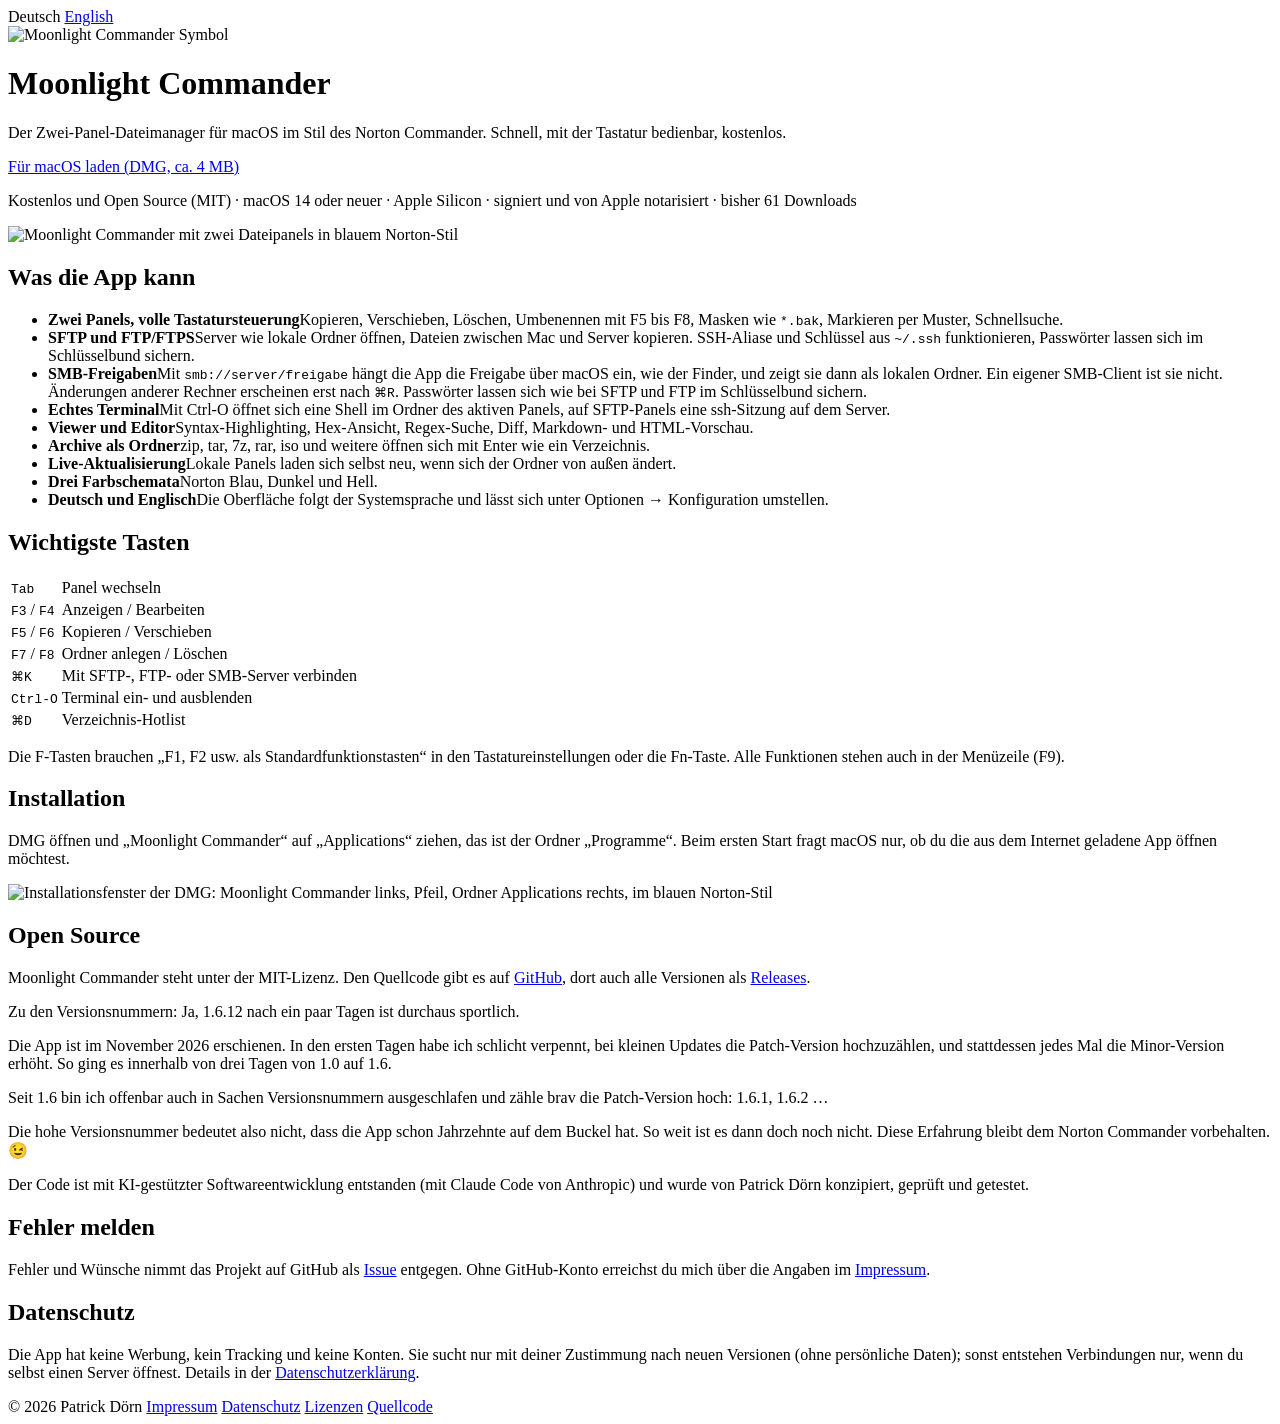
==== website/index.html @ 621c6668 "SMB in README, Website und ADR-0017: Einhängen über macOS statt eigenem Client (R10, R12) Co-Authore" ====
<!doctype html>
<html lang="de">
<head>
  <meta charset="utf-8">
  <meta name="viewport" content="width=device-width, initial-scale=1">
  <title>Moonlight Commander – Dateimanager für macOS</title>
  <meta name="description" content="Moonlight Commander ist ein kostenloser Zwei-Panel-Dateimanager für macOS im Stil des Norton Commander, mit SFTP, FTP, Terminal, Viewer und Editor.">
  <meta property="og:title" content="Moonlight Commander – Dateimanager für macOS">
  <meta property="og:image" content="https://moonlight-commander.org/screenshot.png">
  <link rel="canonical" href="https://moonlight-commander.org/">
  <link rel="alternate" hreflang="de" href="https://moonlight-commander.org/">
  <link rel="alternate" hreflang="en" href="https://moonlight-commander.org/en/">
  <link rel="alternate" hreflang="x-default" href="https://moonlight-commander.org/">
  <link rel="icon" href="/icon.png">
  <link rel="stylesheet" href="/style.css">
  <!-- Matomo -->
  <script>
    var _paq = window._paq = window._paq || [];
    /* ohne Cookies, damit kein Einwilligungsbanner nötig ist */
    _paq.push(['disableCookies']);
    _paq.push(['trackPageView']);
    _paq.push(['enableLinkTracking']);
    (function() {
      var u="https://metrics.doern.eu/";
      _paq.push(['setTrackerUrl', u+'matomo.php']);
      _paq.push(['setSiteId', '26']);
      var d=document, g=d.createElement('script'), s=d.getElementsByTagName('script')[0];
      g.async=true; g.src=u+'matomo.js'; s.parentNode.insertBefore(g,s);
    })();
  </script>
  <!-- End Matomo Code -->
</head>
<body>
<main>
<nav class="lang" aria-label="Sprache">
  <span aria-current="true">Deutsch</span>
  <a href="/en/" hreflang="en" lang="en">English</a>
</nav>
<header>
  <img src="/icon.png" alt="Moonlight Commander Symbol" width="128" height="128">
  <h1>Moonlight Commander</h1>
  <p class="lead">Der Zwei-Panel-Dateimanager für macOS im Stil des Norton Commander. Schnell, mit der Tastatur bedienbar, kostenlos.</p>
</header>

<p class="download"><a class="button" href="https://github.com/patrickdoern/mc/releases/latest/download/mc.dmg">Für macOS laden (DMG, ca. 4 MB)</a></p>
<p class="note">Kostenlos und Open Source (MIT) · macOS 14 oder neuer · Apple Silicon · signiert und von Apple notarisiert · bisher <span class="downloads">61</span> Downloads</p>

<img class="shot" src="/screenshot.png" alt="Moonlight Commander mit zwei Dateipanels in blauem Norton-Stil" width="1800" height="1061">

<h2>Was die App kann</h2>
<ul class="features">
  <li><strong>Zwei Panels, volle Tastatursteuerung</strong>Kopieren, Verschieben, Löschen, Umbenennen mit F5 bis F8, Masken wie <kbd>*.bak</kbd>, Markieren per Muster, Schnellsuche.</li>
  <li><strong>SFTP und FTP/FTPS</strong>Server wie lokale Ordner öffnen, Dateien zwischen Mac und Server kopieren. SSH-Aliase und Schlüssel aus <kbd>~/.ssh</kbd> funktionieren, Passwörter lassen sich im Schlüsselbund sichern.</li>
  <li><strong>SMB-Freigaben</strong>Mit <kbd>smb://server/freigabe</kbd> hängt die App die Freigabe über macOS ein, wie der Finder, und zeigt sie dann als lokalen Ordner. Ein eigener SMB-Client ist sie nicht. Änderungen anderer Rechner erscheinen erst nach <kbd>⌘R</kbd>. Passwörter lassen sich wie bei SFTP und FTP im Schlüsselbund sichern.</li>
  <li><strong>Echtes Terminal</strong>Mit Ctrl-O öffnet sich eine Shell im Ordner des aktiven Panels, auf SFTP-Panels eine ssh-Sitzung auf dem Server.</li>
  <li><strong>Viewer und Editor</strong>Syntax-Highlighting, Hex-Ansicht, Regex-Suche, Diff, Markdown- und HTML-Vorschau.</li>
  <li><strong>Archive als Ordner</strong>zip, tar, 7z, rar, iso und weitere öffnen sich mit Enter wie ein Verzeichnis.</li>
  <li><strong>Live-Aktualisierung</strong>Lokale Panels laden sich selbst neu, wenn sich der Ordner von außen ändert.</li>
  <li><strong>Drei Farbschemata</strong>Norton Blau, Dunkel und Hell.</li>
  <li><strong>Deutsch und Englisch</strong>Die Oberfläche folgt der Systemsprache und lässt sich unter Optionen → Konfiguration umstellen.</li>
</ul>

<h2>Wichtigste Tasten</h2>
<table>
  <tr><td><kbd>Tab</kbd></td><td>Panel wechseln</td></tr>
  <tr><td><kbd>F3</kbd> / <kbd>F4</kbd></td><td>Anzeigen / Bearbeiten</td></tr>
  <tr><td><kbd>F5</kbd> / <kbd>F6</kbd></td><td>Kopieren / Verschieben</td></tr>
  <tr><td><kbd>F7</kbd> / <kbd>F8</kbd></td><td>Ordner anlegen / Löschen</td></tr>
  <tr><td><kbd>⌘K</kbd></td><td>Mit SFTP-, FTP- oder SMB-Server verbinden</td></tr>
  <tr><td><kbd>Ctrl-O</kbd></td><td>Terminal ein- und ausblenden</td></tr>
  <tr><td><kbd>⌘D</kbd></td><td>Verzeichnis-Hotlist</td></tr>
</table>
<p class="note">Die F-Tasten brauchen „F1, F2 usw. als Standardfunktionstasten“ in den Tastatureinstellungen oder die Fn-Taste. Alle Funktionen stehen auch in der Menüzeile (F9).</p>

<h2>Installation</h2>
<p>DMG öffnen und „Moonlight Commander“ auf „Applications“ ziehen, das ist der Ordner „Programme“. Beim ersten Start fragt macOS nur, ob du die aus dem Internet geladene App öffnen möchtest.</p>
<img class="shot shot-small" src="/install.png" alt="Installationsfenster der DMG: Moonlight Commander links, Pfeil, Ordner Applications rechts, im blauen Norton-Stil" width="1280" height="856" loading="lazy">

<h2>Open Source</h2>
<p>Moonlight Commander steht unter der MIT-Lizenz. Den Quellcode gibt es auf <a href="https://github.com/patrickdoern/mc">GitHub</a>, dort auch alle Versionen als <a href="https://github.com/patrickdoern/mc/releases">Releases</a>.</p>
<p>Zu den Versionsnummern: Ja, 1.6.12 nach ein paar Tagen ist durchaus sportlich.</p>
<p>Die App ist im November 2026 erschienen. In den ersten Tagen habe ich schlicht verpennt, bei kleinen Updates die Patch-Version hochzuzählen, und stattdessen jedes Mal die Minor-Version erhöht. So ging es innerhalb von drei Tagen von 1.0 auf 1.6.</p>
<p>Seit 1.6 bin ich offenbar auch in Sachen Versionsnummern ausgeschlafen und zähle brav die Patch-Version hoch: 1.6.1, 1.6.2 …</p>
<p>Die hohe Versionsnummer bedeutet also nicht, dass die App schon Jahrzehnte auf dem Buckel hat. So weit ist es dann doch noch nicht. Diese Erfahrung bleibt dem Norton Commander vorbehalten. 😉</p>
<p>Der Code ist mit KI-gestützter Softwareentwicklung entstanden (mit Claude Code von Anthropic) und wurde von Patrick Dörn konzipiert, geprüft und getestet.</p>

<h2>Fehler melden</h2>
<p>Fehler und Wünsche nimmt das Projekt auf GitHub als <a href="https://github.com/patrickdoern/mc/issues/new/choose">Issue</a> entgegen. Ohne GitHub-Konto erreichst du mich über die Angaben im <a href="/impressum">Impressum</a>.</p>

<h2>Datenschutz</h2>
<p>Die App hat keine Werbung, kein Tracking und keine Konten. Sie sucht nur mit deiner Zustimmung nach neuen Versionen (ohne persönliche Daten); sonst entstehen Verbindungen nur, wenn du selbst einen Server öffnest. Details in der <a href="/datenschutz">Datenschutzerklärung</a>.</p>
</main>
<footer>
  <span>© 2026 Patrick Dörn</span>
  <a href="/impressum">Impressum</a>
  <a href="/datenschutz">Datenschutz</a>
  <a href="/lizenzen">Lizenzen</a>
  <a href="https://github.com/patrickdoern/mc">Quellcode</a>
</footer>
</body>
</html>
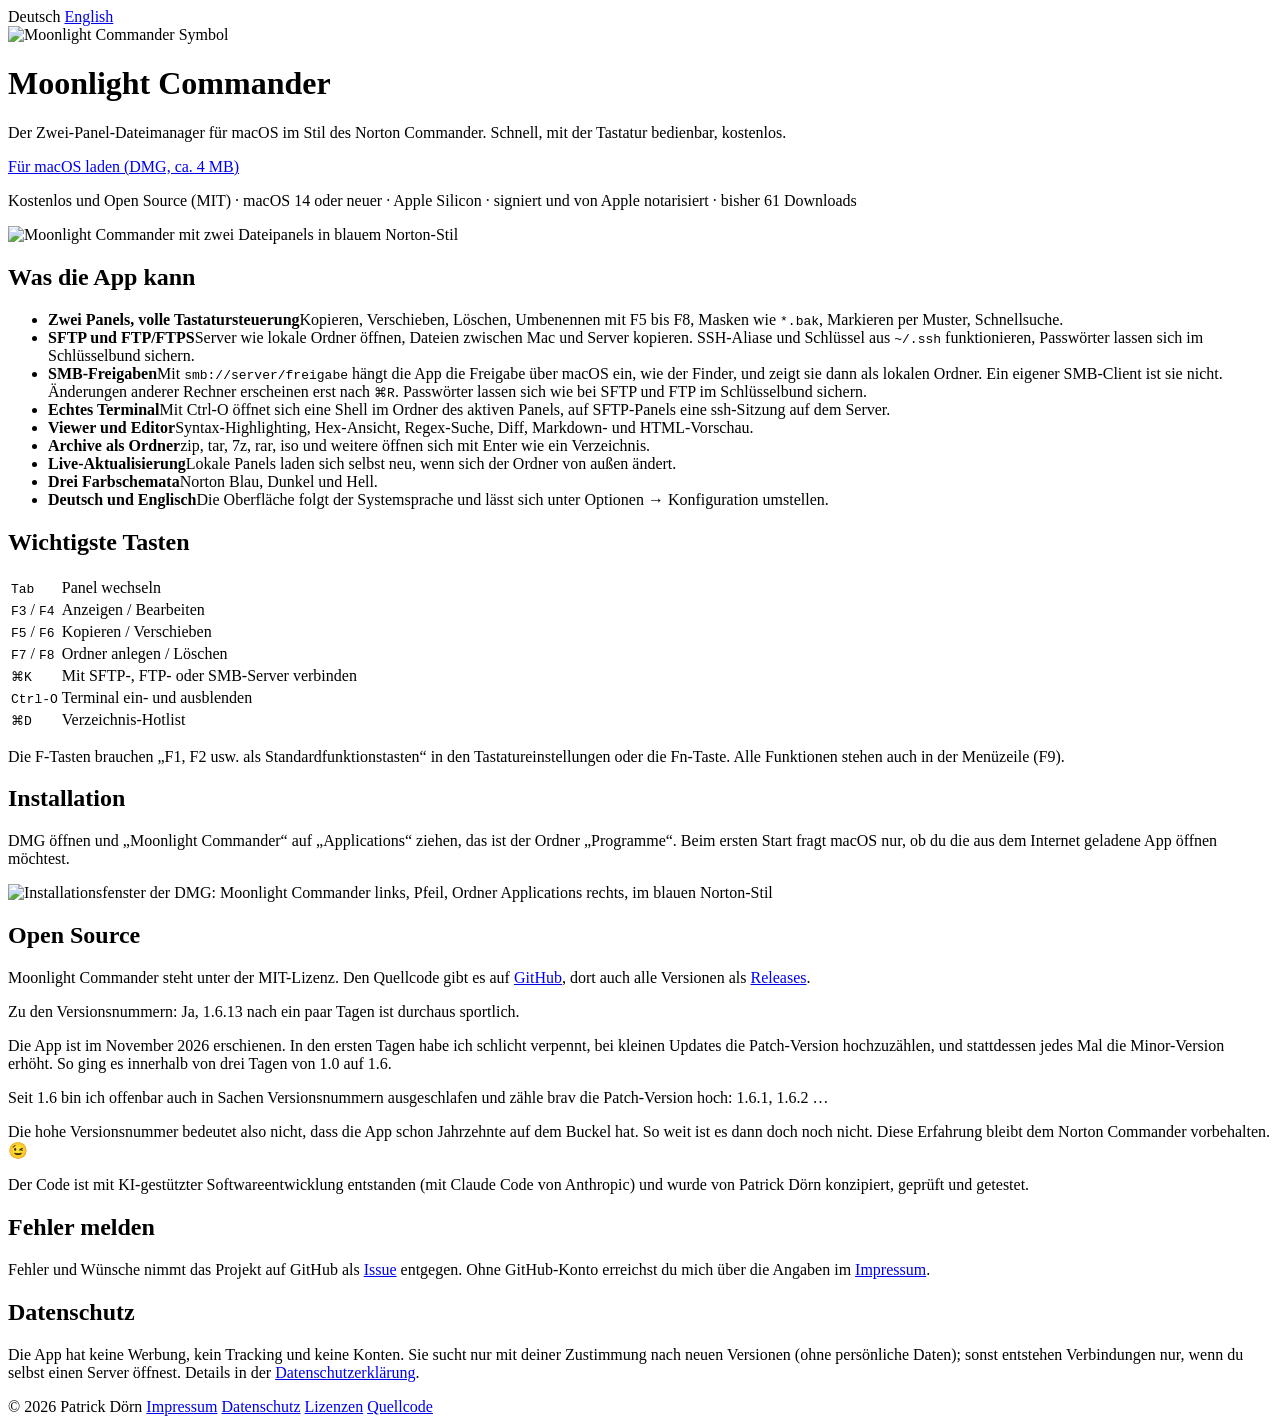
==== commit 327848bd: "Website und README: Version 1.6.13 nennen Co-Authored-By: Claude Opus 5.5 <noreply@anthropic.com>" ====
--- a/website/index.html
+++ b/website/index.html
@@ -78,7 +78,7 @@
 
 <h2>Open Source</h2>
 <p>Moonlight Commander steht unter der MIT-Lizenz. Den Quellcode gibt es auf <a href="https://github.com/patrickdoern/mc">GitHub</a>, dort auch alle Versionen als <a href="https://github.com/patrickdoern/mc/releases">Releases</a>.</p>
-<p>Zu den Versionsnummern: Ja, 1.6.12 nach ein paar Tagen ist durchaus sportlich.</p>
+<p>Zu den Versionsnummern: Ja, 1.6.13 nach ein paar Tagen ist durchaus sportlich.</p>
 <p>Die App ist im November 2026 erschienen. In den ersten Tagen habe ich schlicht verpennt, bei kleinen Updates die Patch-Version hochzuzählen, und stattdessen jedes Mal die Minor-Version erhöht. So ging es innerhalb von drei Tagen von 1.0 auf 1.6.</p>
 <p>Seit 1.6 bin ich offenbar auch in Sachen Versionsnummern ausgeschlafen und zähle brav die Patch-Version hoch: 1.6.1, 1.6.2 …</p>
 <p>Die hohe Versionsnummer bedeutet also nicht, dass die App schon Jahrzehnte auf dem Buckel hat. So weit ist es dann doch noch nicht. Diese Erfahrung bleibt dem Norton Commander vorbehalten. 😉</p>
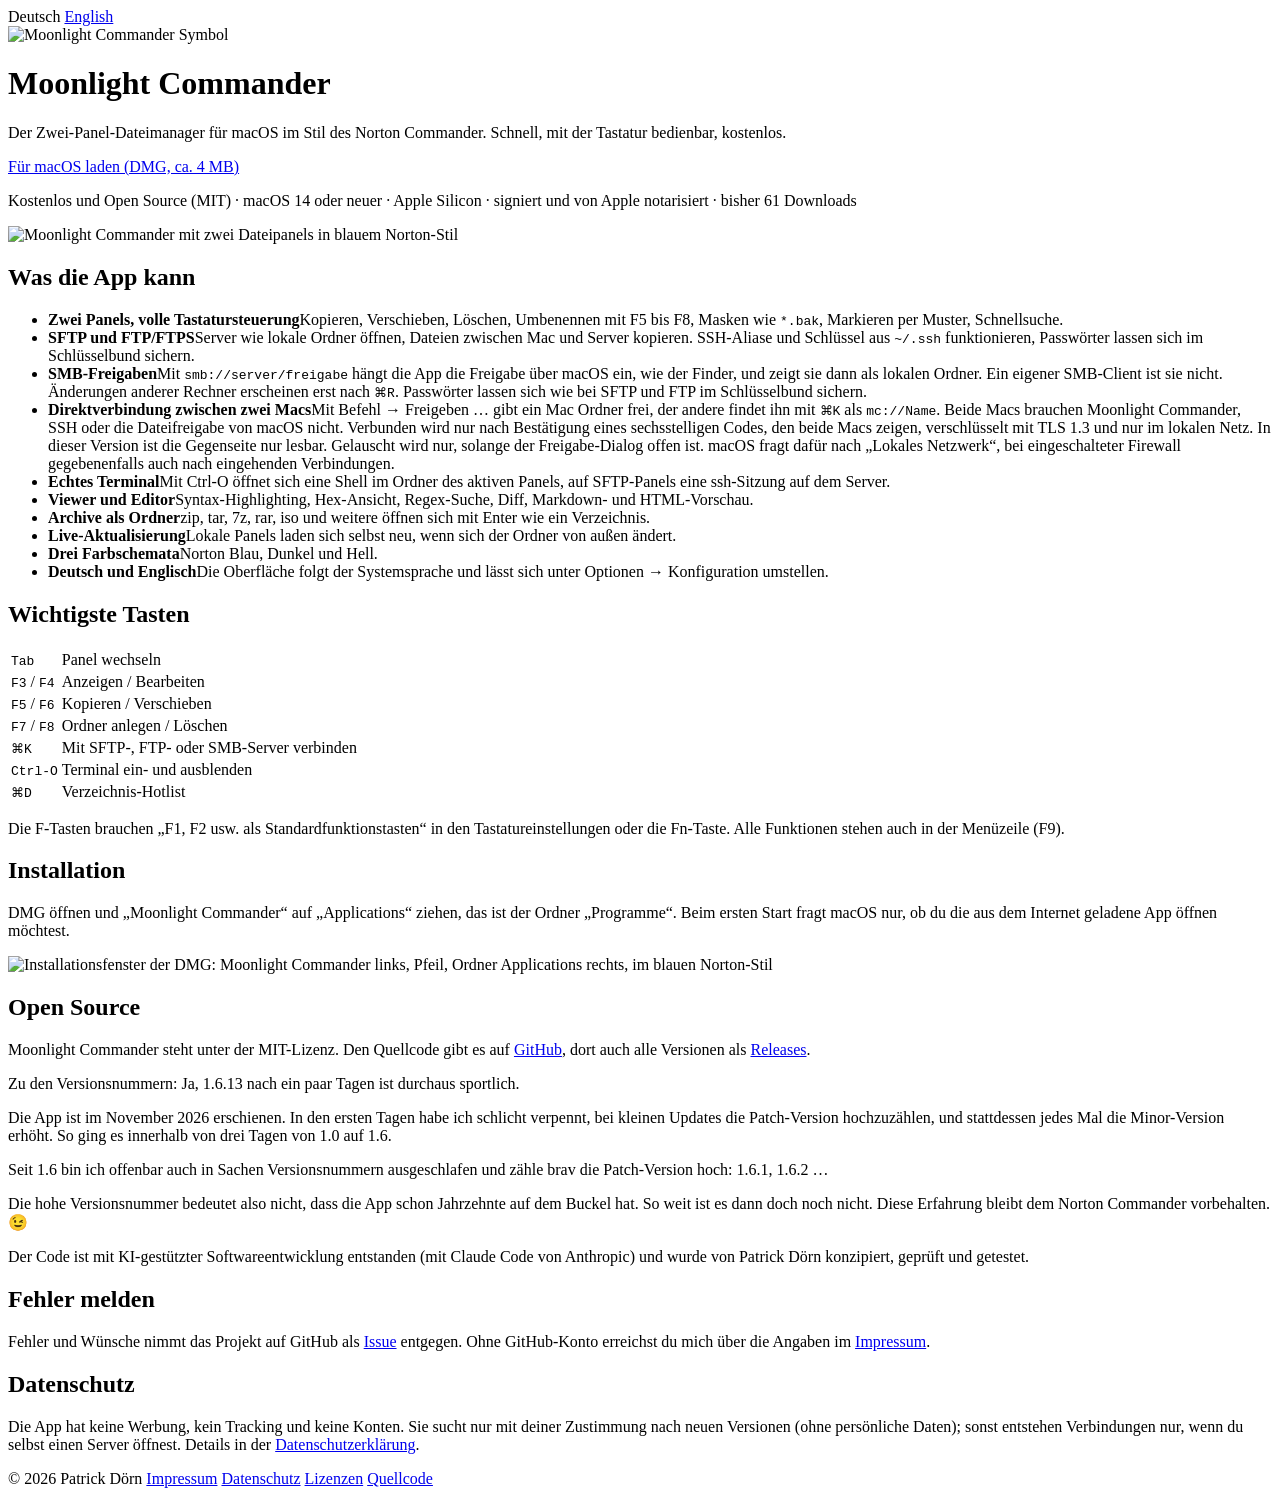
==== commit aa264923: "Direktverbindung in Menüleiste, F1-Hilfe, README, Website und ADR-0018 (R16, R17) Co-Authored-By: Cl" ====
--- a/website/index.html
+++ b/website/index.html
@@ -52,6 +52,7 @@
   <li><strong>Zwei Panels, volle Tastatursteuerung</strong>Kopieren, Verschieben, Löschen, Umbenennen mit F5 bis F8, Masken wie <kbd>*.bak</kbd>, Markieren per Muster, Schnellsuche.</li>
   <li><strong>SFTP und FTP/FTPS</strong>Server wie lokale Ordner öffnen, Dateien zwischen Mac und Server kopieren. SSH-Aliase und Schlüssel aus <kbd>~/.ssh</kbd> funktionieren, Passwörter lassen sich im Schlüsselbund sichern.</li>
   <li><strong>SMB-Freigaben</strong>Mit <kbd>smb://server/freigabe</kbd> hängt die App die Freigabe über macOS ein, wie der Finder, und zeigt sie dann als lokalen Ordner. Ein eigener SMB-Client ist sie nicht. Änderungen anderer Rechner erscheinen erst nach <kbd>⌘R</kbd>. Passwörter lassen sich wie bei SFTP und FTP im Schlüsselbund sichern.</li>
+  <li><strong>Direktverbindung zwischen zwei Macs</strong>Mit Befehl → Freigeben … gibt ein Mac Ordner frei, der andere findet ihn mit <kbd>⌘K</kbd> als <kbd>mc://Name</kbd>. Beide Macs brauchen Moonlight Commander, SSH oder die Dateifreigabe von macOS nicht. Verbunden wird nur nach Bestätigung eines sechsstelligen Codes, den beide Macs zeigen, verschlüsselt mit TLS 1.3 und nur im lokalen Netz. In dieser Version ist die Gegenseite nur lesbar. Gelauscht wird nur, solange der Freigabe-Dialog offen ist. macOS fragt dafür nach „Lokales Netzwerk“, bei eingeschalteter Firewall gegebenenfalls auch nach eingehenden Verbindungen.</li>
   <li><strong>Echtes Terminal</strong>Mit Ctrl-O öffnet sich eine Shell im Ordner des aktiven Panels, auf SFTP-Panels eine ssh-Sitzung auf dem Server.</li>
   <li><strong>Viewer und Editor</strong>Syntax-Highlighting, Hex-Ansicht, Regex-Suche, Diff, Markdown- und HTML-Vorschau.</li>
   <li><strong>Archive als Ordner</strong>zip, tar, 7z, rar, iso und weitere öffnen sich mit Enter wie ein Verzeichnis.</li>
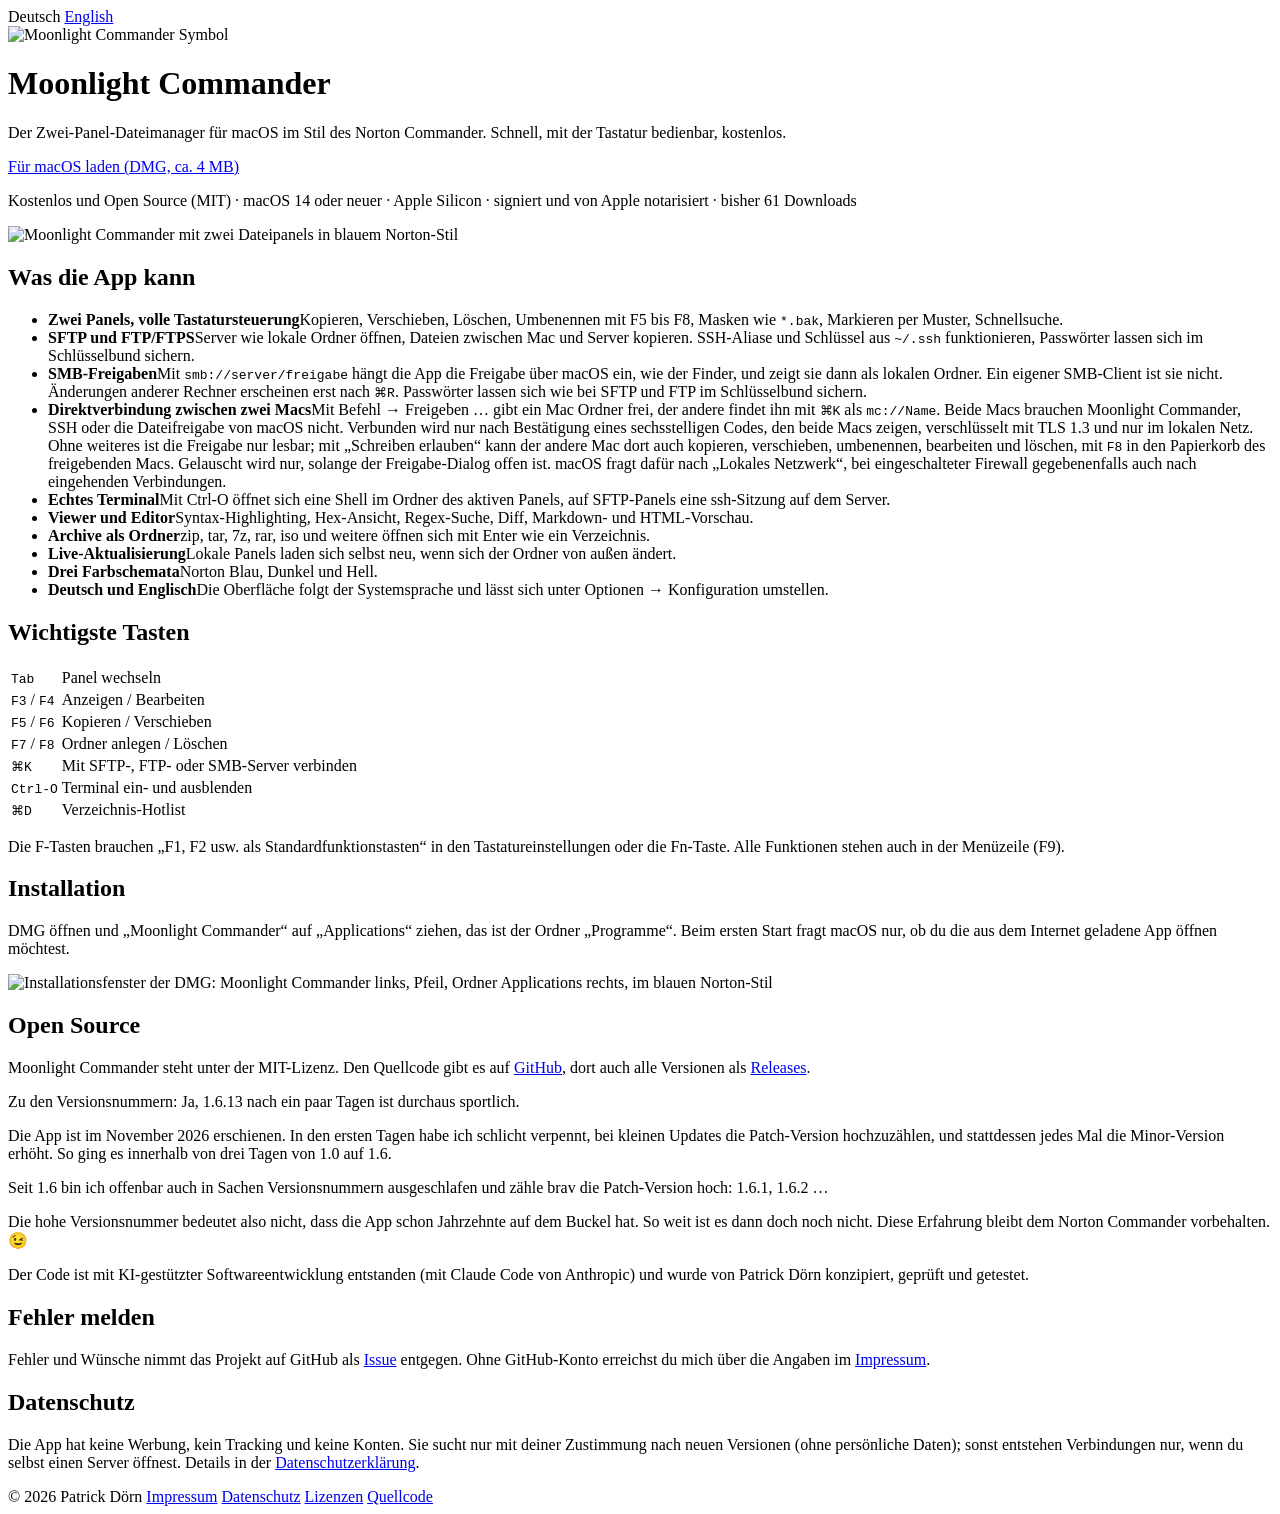
==== commit 217239ff: "Direktverbindung: Schreiben und Papierkorb in README, Website, Datenschutzerklärung und F1-Hilfe (R1" ====
--- a/website/index.html
+++ b/website/index.html
@@ -52,7 +52,7 @@
   <li><strong>Zwei Panels, volle Tastatursteuerung</strong>Kopieren, Verschieben, Löschen, Umbenennen mit F5 bis F8, Masken wie <kbd>*.bak</kbd>, Markieren per Muster, Schnellsuche.</li>
   <li><strong>SFTP und FTP/FTPS</strong>Server wie lokale Ordner öffnen, Dateien zwischen Mac und Server kopieren. SSH-Aliase und Schlüssel aus <kbd>~/.ssh</kbd> funktionieren, Passwörter lassen sich im Schlüsselbund sichern.</li>
   <li><strong>SMB-Freigaben</strong>Mit <kbd>smb://server/freigabe</kbd> hängt die App die Freigabe über macOS ein, wie der Finder, und zeigt sie dann als lokalen Ordner. Ein eigener SMB-Client ist sie nicht. Änderungen anderer Rechner erscheinen erst nach <kbd>⌘R</kbd>. Passwörter lassen sich wie bei SFTP und FTP im Schlüsselbund sichern.</li>
-  <li><strong>Direktverbindung zwischen zwei Macs</strong>Mit Befehl → Freigeben … gibt ein Mac Ordner frei, der andere findet ihn mit <kbd>⌘K</kbd> als <kbd>mc://Name</kbd>. Beide Macs brauchen Moonlight Commander, SSH oder die Dateifreigabe von macOS nicht. Verbunden wird nur nach Bestätigung eines sechsstelligen Codes, den beide Macs zeigen, verschlüsselt mit TLS 1.3 und nur im lokalen Netz. In dieser Version ist die Gegenseite nur lesbar. Gelauscht wird nur, solange der Freigabe-Dialog offen ist. macOS fragt dafür nach „Lokales Netzwerk“, bei eingeschalteter Firewall gegebenenfalls auch nach eingehenden Verbindungen.</li>
+  <li><strong>Direktverbindung zwischen zwei Macs</strong>Mit Befehl → Freigeben … gibt ein Mac Ordner frei, der andere findet ihn mit <kbd>⌘K</kbd> als <kbd>mc://Name</kbd>. Beide Macs brauchen Moonlight Commander, SSH oder die Dateifreigabe von macOS nicht. Verbunden wird nur nach Bestätigung eines sechsstelligen Codes, den beide Macs zeigen, verschlüsselt mit TLS 1.3 und nur im lokalen Netz. Ohne weiteres ist die Freigabe nur lesbar; mit „Schreiben erlauben“ kann der andere Mac dort auch kopieren, verschieben, umbenennen, bearbeiten und löschen, mit <kbd>F8</kbd> in den Papierkorb des freigebenden Macs. Gelauscht wird nur, solange der Freigabe-Dialog offen ist. macOS fragt dafür nach „Lokales Netzwerk“, bei eingeschalteter Firewall gegebenenfalls auch nach eingehenden Verbindungen.</li>
   <li><strong>Echtes Terminal</strong>Mit Ctrl-O öffnet sich eine Shell im Ordner des aktiven Panels, auf SFTP-Panels eine ssh-Sitzung auf dem Server.</li>
   <li><strong>Viewer und Editor</strong>Syntax-Highlighting, Hex-Ansicht, Regex-Suche, Diff, Markdown- und HTML-Vorschau.</li>
   <li><strong>Archive als Ordner</strong>zip, tar, 7z, rar, iso und weitere öffnen sich mit Enter wie ein Verzeichnis.</li>
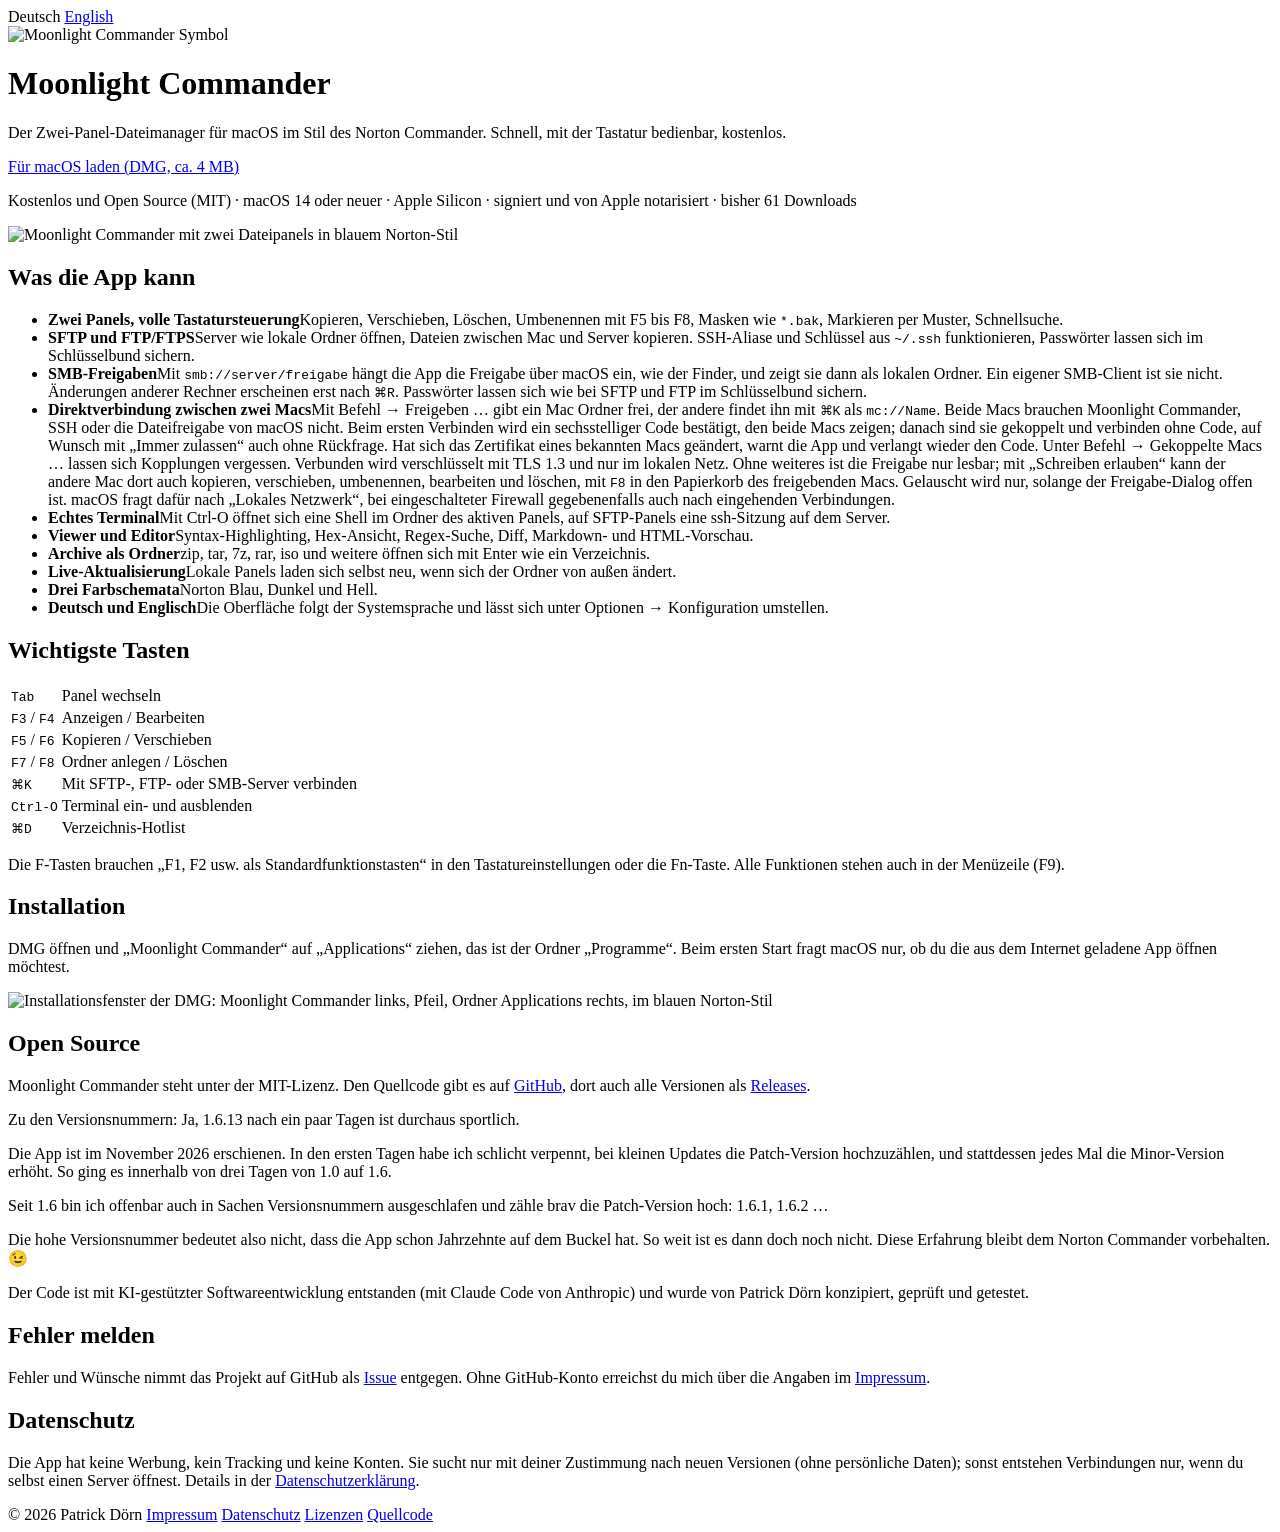
==== commit 09cc1332: "Gemerkte Kopplung in README, Website, Datenschutzerklärung, F1-Hilfe und ADR-0019 (R12, R13) Co-Auth" ====
--- a/website/index.html
+++ b/website/index.html
@@ -52,7 +52,7 @@
   <li><strong>Zwei Panels, volle Tastatursteuerung</strong>Kopieren, Verschieben, Löschen, Umbenennen mit F5 bis F8, Masken wie <kbd>*.bak</kbd>, Markieren per Muster, Schnellsuche.</li>
   <li><strong>SFTP und FTP/FTPS</strong>Server wie lokale Ordner öffnen, Dateien zwischen Mac und Server kopieren. SSH-Aliase und Schlüssel aus <kbd>~/.ssh</kbd> funktionieren, Passwörter lassen sich im Schlüsselbund sichern.</li>
   <li><strong>SMB-Freigaben</strong>Mit <kbd>smb://server/freigabe</kbd> hängt die App die Freigabe über macOS ein, wie der Finder, und zeigt sie dann als lokalen Ordner. Ein eigener SMB-Client ist sie nicht. Änderungen anderer Rechner erscheinen erst nach <kbd>⌘R</kbd>. Passwörter lassen sich wie bei SFTP und FTP im Schlüsselbund sichern.</li>
-  <li><strong>Direktverbindung zwischen zwei Macs</strong>Mit Befehl → Freigeben … gibt ein Mac Ordner frei, der andere findet ihn mit <kbd>⌘K</kbd> als <kbd>mc://Name</kbd>. Beide Macs brauchen Moonlight Commander, SSH oder die Dateifreigabe von macOS nicht. Verbunden wird nur nach Bestätigung eines sechsstelligen Codes, den beide Macs zeigen, verschlüsselt mit TLS 1.3 und nur im lokalen Netz. Ohne weiteres ist die Freigabe nur lesbar; mit „Schreiben erlauben“ kann der andere Mac dort auch kopieren, verschieben, umbenennen, bearbeiten und löschen, mit <kbd>F8</kbd> in den Papierkorb des freigebenden Macs. Gelauscht wird nur, solange der Freigabe-Dialog offen ist. macOS fragt dafür nach „Lokales Netzwerk“, bei eingeschalteter Firewall gegebenenfalls auch nach eingehenden Verbindungen.</li>
+  <li><strong>Direktverbindung zwischen zwei Macs</strong>Mit Befehl → Freigeben … gibt ein Mac Ordner frei, der andere findet ihn mit <kbd>⌘K</kbd> als <kbd>mc://Name</kbd>. Beide Macs brauchen Moonlight Commander, SSH oder die Dateifreigabe von macOS nicht. Beim ersten Verbinden wird ein sechsstelliger Code bestätigt, den beide Macs zeigen; danach sind sie gekoppelt und verbinden ohne Code, auf Wunsch mit „Immer zulassen“ auch ohne Rückfrage. Hat sich das Zertifikat eines bekannten Macs geändert, warnt die App und verlangt wieder den Code. Unter Befehl → Gekoppelte Macs … lassen sich Kopplungen vergessen. Verbunden wird verschlüsselt mit TLS 1.3 und nur im lokalen Netz. Ohne weiteres ist die Freigabe nur lesbar; mit „Schreiben erlauben“ kann der andere Mac dort auch kopieren, verschieben, umbenennen, bearbeiten und löschen, mit <kbd>F8</kbd> in den Papierkorb des freigebenden Macs. Gelauscht wird nur, solange der Freigabe-Dialog offen ist. macOS fragt dafür nach „Lokales Netzwerk“, bei eingeschalteter Firewall gegebenenfalls auch nach eingehenden Verbindungen.</li>
   <li><strong>Echtes Terminal</strong>Mit Ctrl-O öffnet sich eine Shell im Ordner des aktiven Panels, auf SFTP-Panels eine ssh-Sitzung auf dem Server.</li>
   <li><strong>Viewer und Editor</strong>Syntax-Highlighting, Hex-Ansicht, Regex-Suche, Diff, Markdown- und HTML-Vorschau.</li>
   <li><strong>Archive als Ordner</strong>zip, tar, 7z, rar, iso und weitere öffnen sich mit Enter wie ein Verzeichnis.</li>
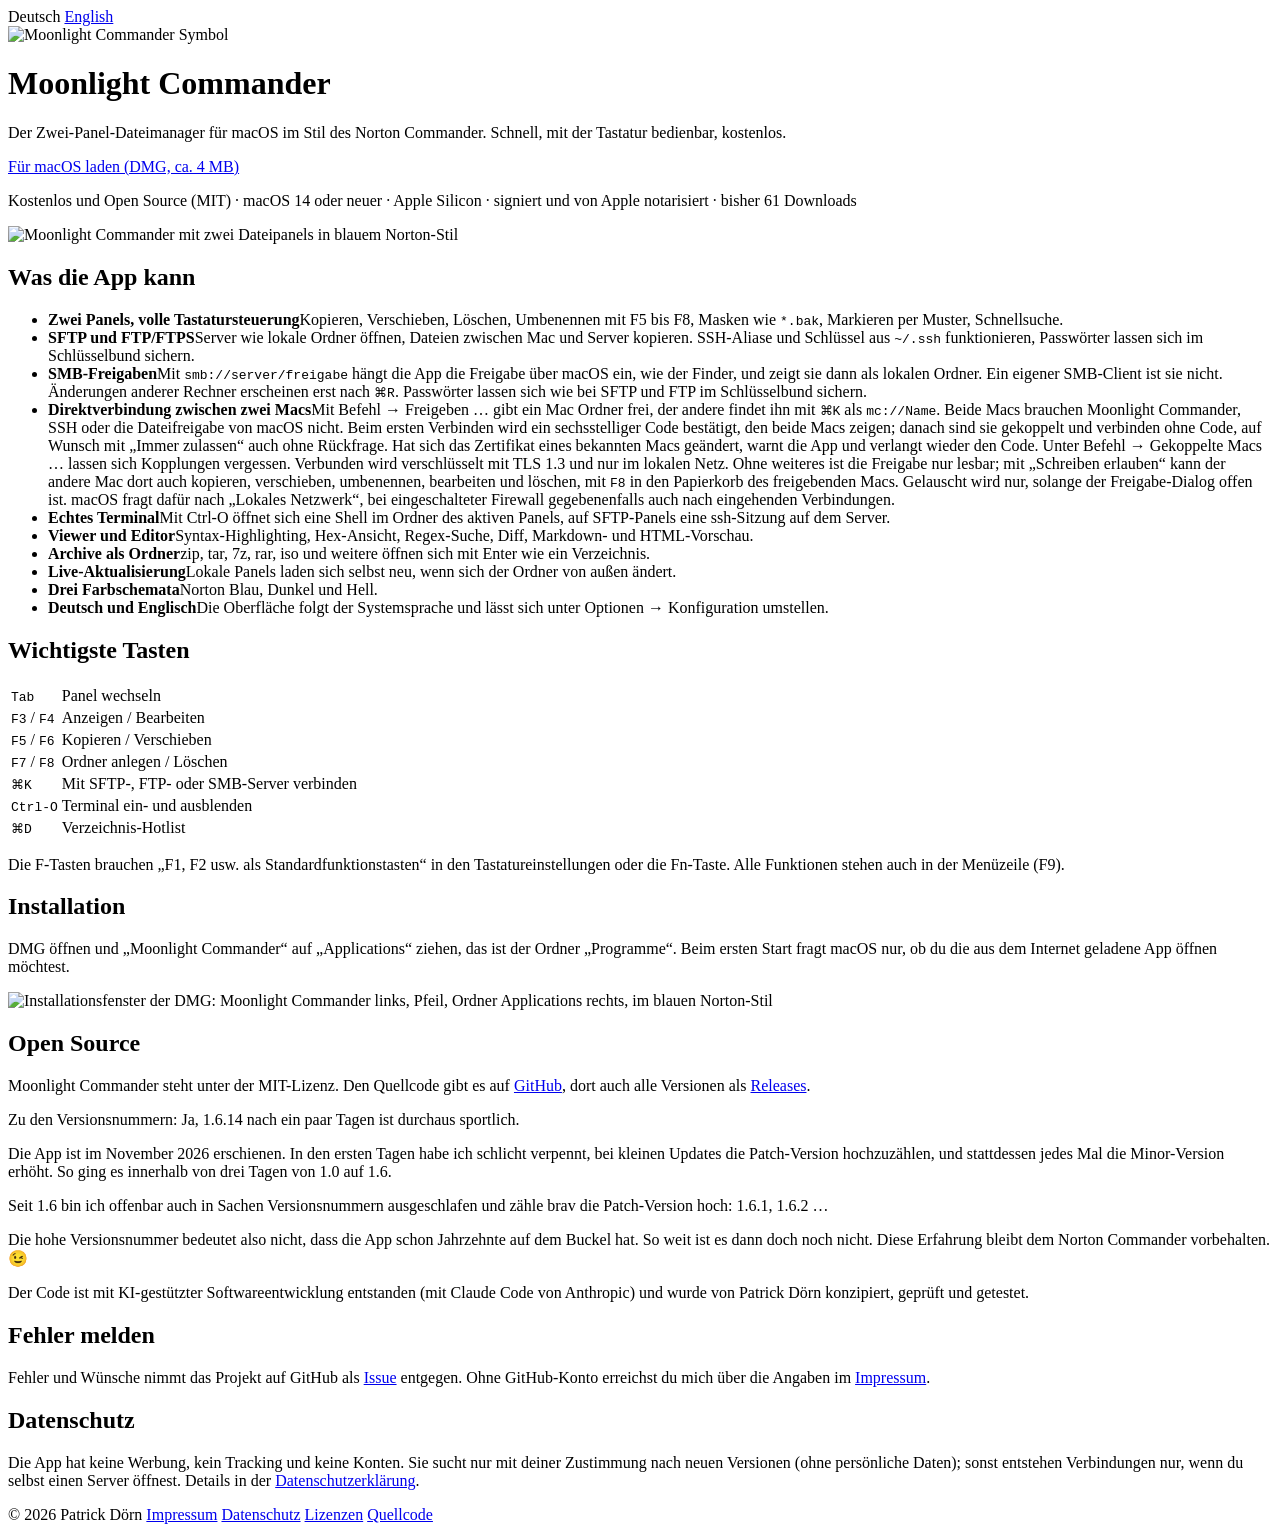
==== commit cc702662: "Website und README: Version 1.6.14 nennen Co-Authored-By: Claude Opus 5.5 <noreply@anthropic.com>" ====
--- a/website/index.html
+++ b/website/index.html
@@ -79,7 +79,7 @@
 
 <h2>Open Source</h2>
 <p>Moonlight Commander steht unter der MIT-Lizenz. Den Quellcode gibt es auf <a href="https://github.com/patrickdoern/mc">GitHub</a>, dort auch alle Versionen als <a href="https://github.com/patrickdoern/mc/releases">Releases</a>.</p>
-<p>Zu den Versionsnummern: Ja, 1.6.13 nach ein paar Tagen ist durchaus sportlich.</p>
+<p>Zu den Versionsnummern: Ja, 1.6.14 nach ein paar Tagen ist durchaus sportlich.</p>
 <p>Die App ist im November 2026 erschienen. In den ersten Tagen habe ich schlicht verpennt, bei kleinen Updates die Patch-Version hochzuzählen, und stattdessen jedes Mal die Minor-Version erhöht. So ging es innerhalb von drei Tagen von 1.0 auf 1.6.</p>
 <p>Seit 1.6 bin ich offenbar auch in Sachen Versionsnummern ausgeschlafen und zähle brav die Patch-Version hoch: 1.6.1, 1.6.2 …</p>
 <p>Die hohe Versionsnummer bedeutet also nicht, dass die App schon Jahrzehnte auf dem Buckel hat. So weit ist es dann doch noch nicht. Diese Erfahrung bleibt dem Norton Commander vorbehalten. 😉</p>
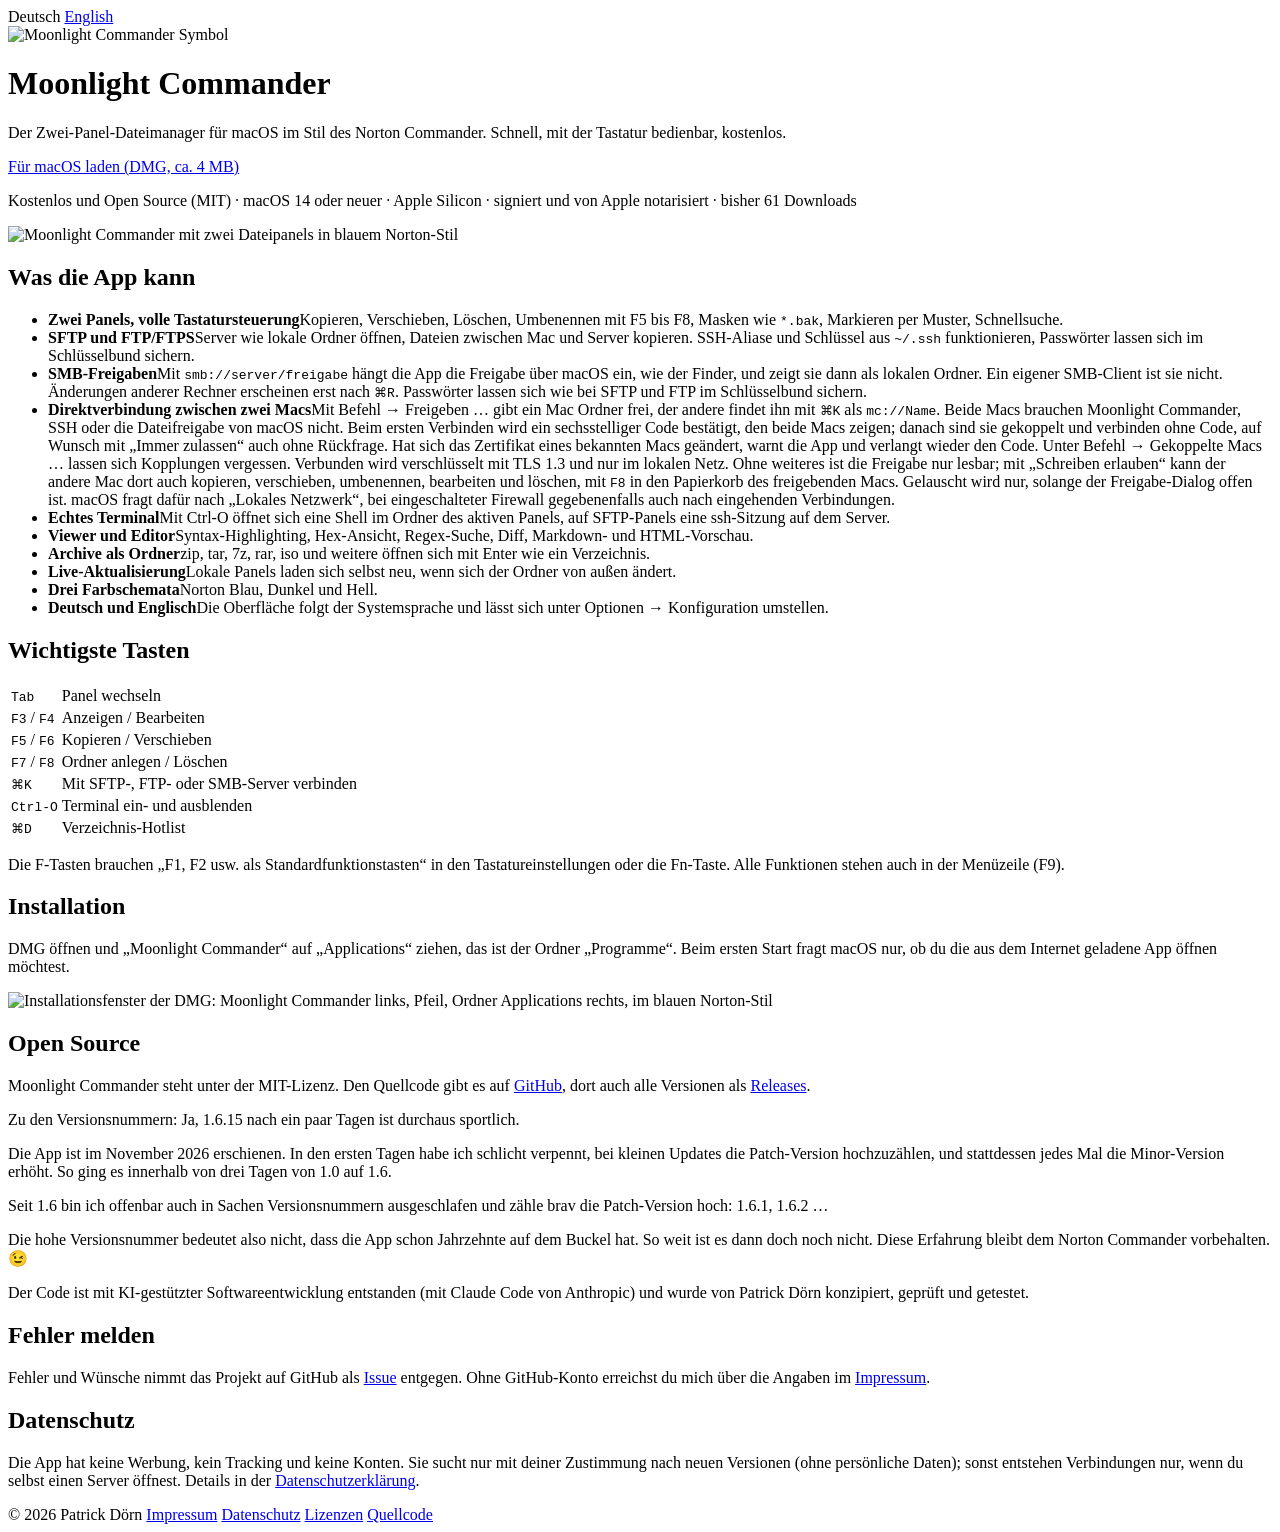
==== commit 9535876d: "Website und README: Version 1.6.15 nennen Co-Authored-By: Claude Opus 5.5 <noreply@anthropic.com>" ====
--- a/website/index.html
+++ b/website/index.html
@@ -79,7 +79,7 @@
 
 <h2>Open Source</h2>
 <p>Moonlight Commander steht unter der MIT-Lizenz. Den Quellcode gibt es auf <a href="https://github.com/patrickdoern/mc">GitHub</a>, dort auch alle Versionen als <a href="https://github.com/patrickdoern/mc/releases">Releases</a>.</p>
-<p>Zu den Versionsnummern: Ja, 1.6.14 nach ein paar Tagen ist durchaus sportlich.</p>
+<p>Zu den Versionsnummern: Ja, 1.6.15 nach ein paar Tagen ist durchaus sportlich.</p>
 <p>Die App ist im November 2026 erschienen. In den ersten Tagen habe ich schlicht verpennt, bei kleinen Updates die Patch-Version hochzuzählen, und stattdessen jedes Mal die Minor-Version erhöht. So ging es innerhalb von drei Tagen von 1.0 auf 1.6.</p>
 <p>Seit 1.6 bin ich offenbar auch in Sachen Versionsnummern ausgeschlafen und zähle brav die Patch-Version hoch: 1.6.1, 1.6.2 …</p>
 <p>Die hohe Versionsnummer bedeutet also nicht, dass die App schon Jahrzehnte auf dem Buckel hat. So weit ist es dann doch noch nicht. Diese Erfahrung bleibt dem Norton Commander vorbehalten. 😉</p>
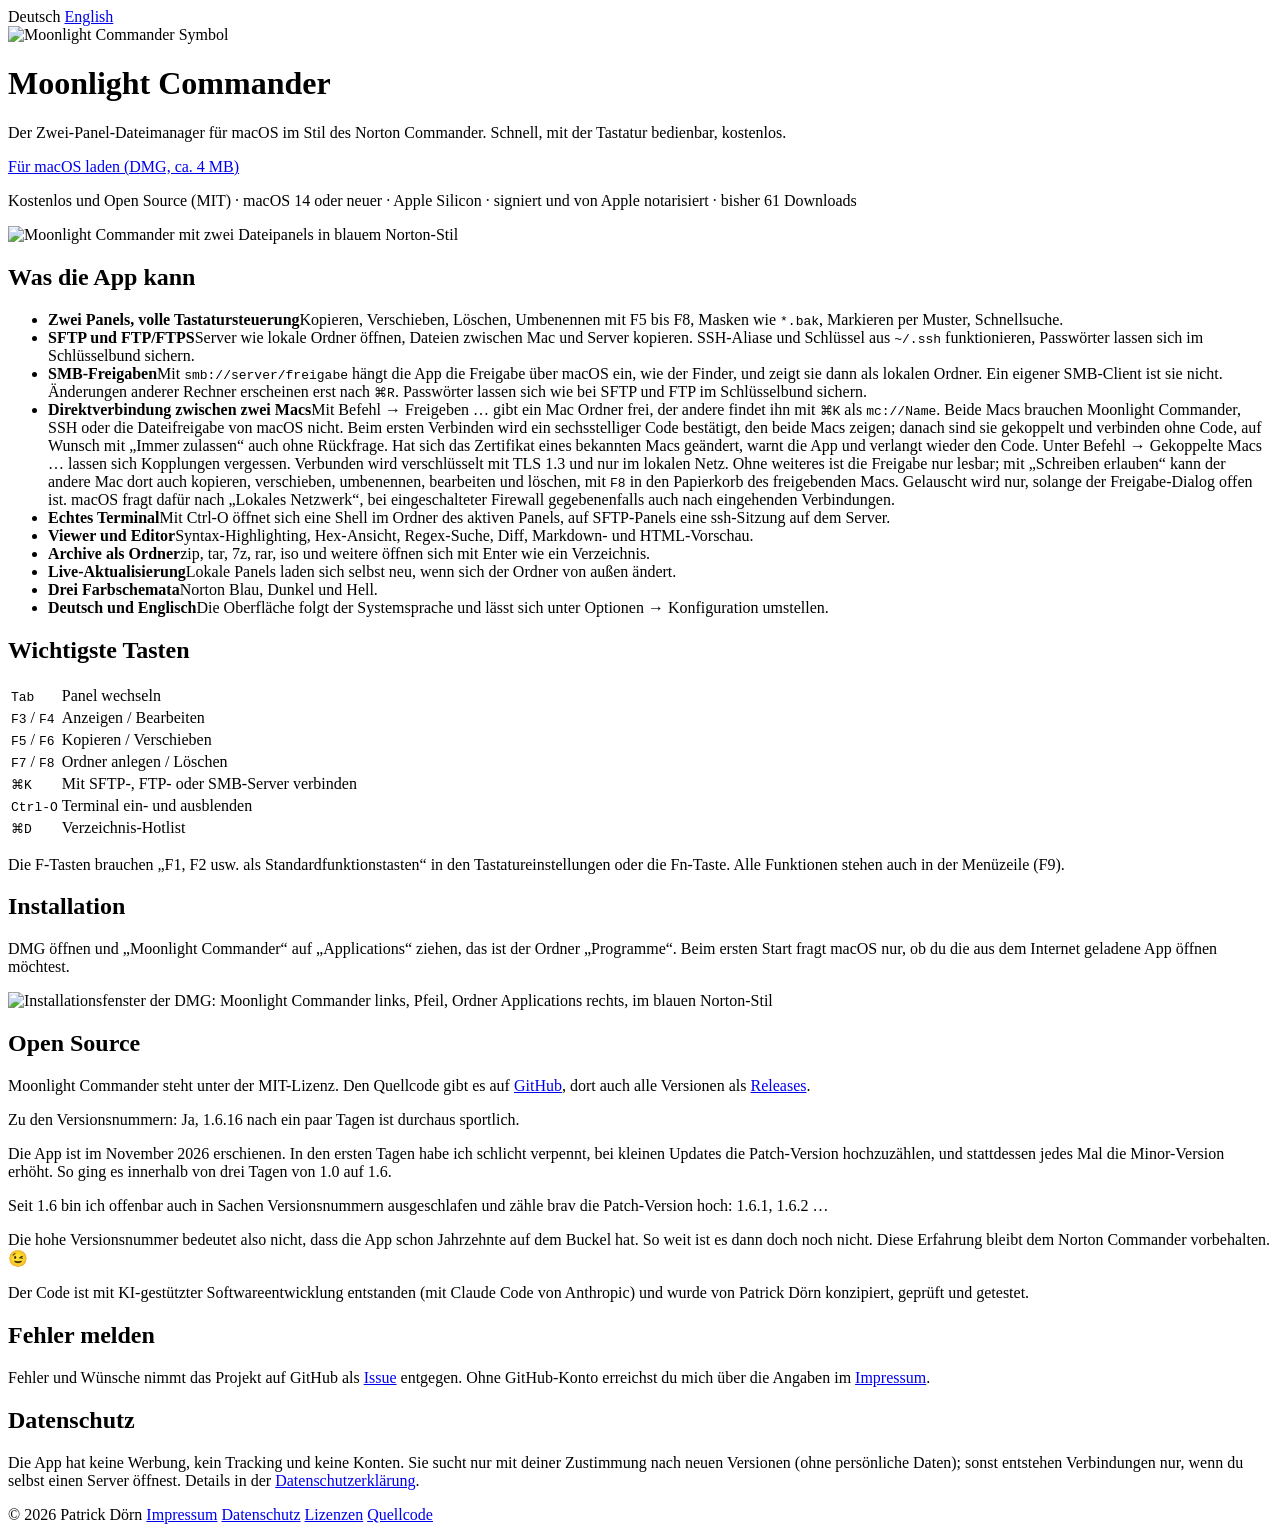
==== commit 978edb7d: "Website und README: Version 1.6.16 nennen Co-Authored-By: Claude Opus 5.5 <noreply@anthropic.com>" ====
--- a/website/index.html
+++ b/website/index.html
@@ -79,7 +79,7 @@
 
 <h2>Open Source</h2>
 <p>Moonlight Commander steht unter der MIT-Lizenz. Den Quellcode gibt es auf <a href="https://github.com/patrickdoern/mc">GitHub</a>, dort auch alle Versionen als <a href="https://github.com/patrickdoern/mc/releases">Releases</a>.</p>
-<p>Zu den Versionsnummern: Ja, 1.6.15 nach ein paar Tagen ist durchaus sportlich.</p>
+<p>Zu den Versionsnummern: Ja, 1.6.16 nach ein paar Tagen ist durchaus sportlich.</p>
 <p>Die App ist im November 2026 erschienen. In den ersten Tagen habe ich schlicht verpennt, bei kleinen Updates die Patch-Version hochzuzählen, und stattdessen jedes Mal die Minor-Version erhöht. So ging es innerhalb von drei Tagen von 1.0 auf 1.6.</p>
 <p>Seit 1.6 bin ich offenbar auch in Sachen Versionsnummern ausgeschlafen und zähle brav die Patch-Version hoch: 1.6.1, 1.6.2 …</p>
 <p>Die hohe Versionsnummer bedeutet also nicht, dass die App schon Jahrzehnte auf dem Buckel hat. So weit ist es dann doch noch nicht. Diese Erfahrung bleibt dem Norton Commander vorbehalten. 😉</p>
